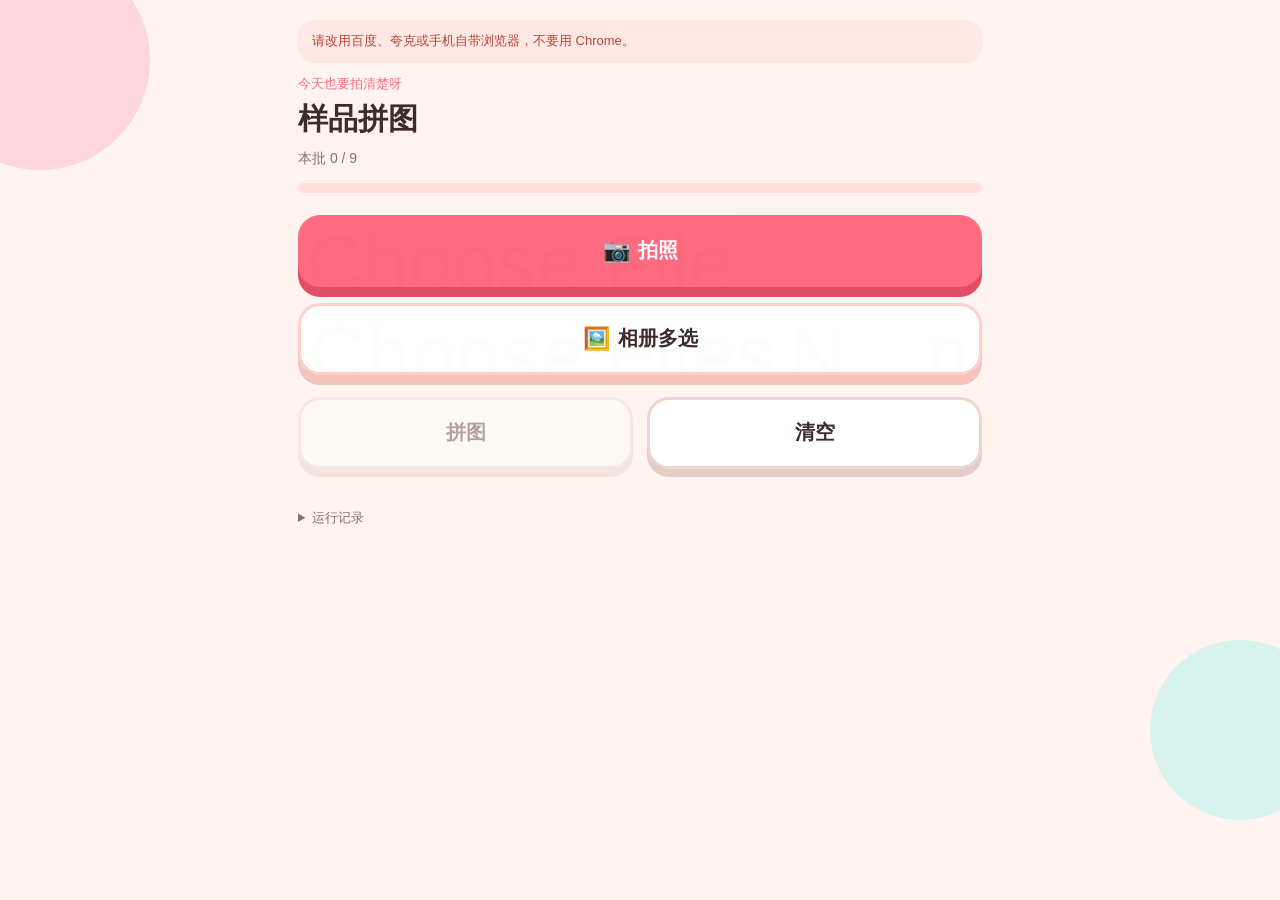
==== web/index.html @ 091aefc1 "换成浅色大按钮界面，拉开间距。 Co-authored-by: Cursor <cursoragent@cursor.com>" ====
<!DOCTYPE html>
<html lang="zh-CN">
<head>
    <meta charset="UTF-8">
    <meta name="viewport" content="width=device-width, initial-scale=1, viewport-fit=cover">
    <meta name="apple-mobile-web-app-capable" content="yes">
    <meta name="apple-mobile-web-app-status-bar-style" content="default">
    <meta name="apple-mobile-web-app-title" content="样品拼图">
    <meta name="theme-color" content="#fff4ef">
    <link rel="manifest" href="manifest.webmanifest">
    <link rel="apple-touch-icon" href="icon.png">
    <title>样品拍照拼图</title>
    <link rel="stylesheet" href="app.css?v=cute3">
</head>
<body>
    <div id="wechatBar" class="banner banner-warn" hidden>
        请勿在微信内拍照。苹果选「在 Safari 中打开」，安卓用百度浏览器。
    </div>
    <div id="chromeBar" class="banner banner-warn" hidden>
        请改用百度、夸克或手机自带浏览器，不要用 Chrome。
    </div>
    <div id="iosBar" class="banner banner-info" hidden>
        点底部分享 → 添加到主屏幕，以后直接从桌面打开。
    </div>

    <header class="top">
        <p class="eyebrow">今天也要拍清楚呀</p>
        <h1>样品拼图</h1>
        <p id="statusText" class="status">本批 0 / 9</p>
        <div id="progressBar" class="progress"><i id="progressFill"></i></div>
    </header>

    <section id="homeView">
        <div class="hero-btns">
            <label class="btn-main file-btn">
                <span class="btn-emoji">📷</span>
                <span>拍照</span>
                <input id="fileShot" type="file" accept="image/*" capture="environment">
            </label>
            <label class="file-btn file-btn-sub">
                <span class="btn-emoji">🖼️</span>
                <span>相册多选</span>
                <input id="fileAlbum" type="file" accept="image/*" multiple>
            </label>
        </div>
        <div class="btn-row">
            <button id="btnEarlyCollage" class="btn-ghost" type="button" disabled>拼图</button>
            <button id="btnClear" class="btn-ghost" type="button">清空</button>
        </div>
        <div id="thumbList" class="thumb-list"></div>
    </section>

    <section id="editorView" hidden>
        <div class="text-row">
            <input id="textInput" type="text" inputmode="text" placeholder="型号，例如 20X-E1">
        </div>
        <div class="editor-tools">
            <button id="toolText" data-tool="text" type="button">文字</button>
            <button id="toolArrow" data-tool="arrow" type="button">箭头</button>
            <button id="toolCircle" data-tool="circle" type="button">圆圈</button>
            <button id="btnUndo" type="button">撤销</button>
        </div>
        <div id="colorRow" class="color-row">
            <button class="color-dot is-active" data-color="#ff4d4f" style="background:#ff4d4f" type="button"></button>
            <button class="color-dot" data-color="#ffffff" style="background:#ffffff" type="button"></button>
            <button class="color-dot" data-color="#ffd666" style="background:#ffd666" type="button"></button>
        </div>
        <div class="editor-wrap">
            <canvas id="editorCanvas"></canvas>
        </div>
        <div class="btn-row sticky-actions">
            <button id="btnSaveEdit" class="btn-ok" type="button">完成</button>
            <button id="btnCancelEdit" class="btn-ghost" type="button">跳过</button>
        </div>
    </section>

    <section id="collageView" hidden>
        <img id="collagePreview" class="collage-preview" alt="拼图预览">
        <div class="btn-row">
            <button id="btnSaveCollage" class="btn-ok" type="button">保存拼图</button>
            <button id="btnBackHome" class="btn-ghost" type="button">返回</button>
        </div>
    </section>

    <div id="saveSheet" class="save-sheet" hidden>
        <p id="saveSheetHint" class="hint"></p>
        <img id="saveSheetImg" class="collage-preview" alt="待保存图片">
        <div class="btn-row">
            <button id="btnCloseSheet" class="btn-ok" type="button">关闭</button>
        </div>
    </div>

    <details class="log-wrap">
        <summary>运行记录</summary>
        <div id="logBox" class="log-box"></div>
    </details>

    <div id="toast" class="toast" hidden></div>

    <script src="js/config.js"></script>
    <script src="js/storage.js"></script>
    <script src="js/save.js"></script>
    <script src="js/collage.js"></script>
    <script src="js/editor.js"></script>
    <script src="js/main.js"></script>
</body>
</html>
---- web/app.css ----
/* 浅色可爱风：大按钮、拉开间距，不铺满黑底 */
:root {
    --bg: #fff4ef;
    --card: #ffffff;
    --text: #3d2c2a;
    --muted: #8a706b;
    --accent: #ff6b81;
    --accent-2: #ff9f43;
    --ok: #2ec4a3;
    --line: #f0d8d2;
}

* {
    box-sizing: border-box;
}

html,
body {
    margin: 0;
    padding: 0;
    background-color: #fff4ef;
    color: var(--text);
    font-family: -apple-system, BlinkMacSystemFont, "PingFang SC", "Hiragino Sans GB",
        "Microsoft YaHei", "Noto Sans SC", sans-serif;
}

body {
    max-width: 720px;
    margin: 0 auto;
    min-height: 100vh;
    padding: 20px 18px 36px;
    position: relative;
}

body::before,
body::after {
    content: "";
    position: fixed;
    z-index: 0;
    pointer-events: none;
    border-radius: 50%;
}

body::before {
    width: 220px;
    height: 220px;
    left: -70px;
    top: -50px;
    background: #ffd6de;
}

body::after {
    width: 180px;
    height: 180px;
    right: -50px;
    bottom: 80px;
    background: #d8f3ee;
}

.banner,
.top,
section,
.log-wrap,
.save-sheet {
    position: relative;
    z-index: 1;
}

.banner {
    padding: 12px 14px;
    border-radius: 16px;
    margin-bottom: 12px;
    font-size: 13px;
    line-height: 1.45;
}

.banner-warn {
    background: #ffe8e4;
    color: #b5453a;
}

.banner-info {
    background: #e7f3ff;
    color: #2a628f;
}

.top {
    margin: 8px 0 22px;
}

.eyebrow {
    margin: 0 0 6px;
    color: var(--accent);
    font-size: 13px;
}

h1 {
    font-size: 30px;
    margin: 0 0 8px;
    font-weight: 800;
}

.status,
.hint {
    color: var(--muted);
    font-size: 14px;
    line-height: 1.5;
    margin: 0;
}

.progress {
    margin-top: 14px;
    height: 10px;
    border-radius: 99px;
    background: #ffe1d8;
    overflow: hidden;
}

.progress i {
    display: block;
    height: 100%;
    width: 0;
    border-radius: 99px;
    background: #ff6b81;
}

.hero-btns {
    display: flex;
    flex-direction: column;
    gap: 16px;
    margin: 0 0 22px;
}

.btn-row {
    display: flex;
    gap: 14px;
    margin: 0 0 22px;
}

.file-btn,
button {
    display: flex;
    align-items: center;
    justify-content: center;
    gap: 8px;
    min-height: 72px;
    border: 0;
    border-radius: 22px;
    font-size: 20px;
    font-weight: 700;
    color: var(--text);
    background: var(--card);
    touch-action: manipulation;
}

.file-btn {
    position: relative;
    overflow: hidden;
}

.file-btn input {
    position: absolute;
    left: 0;
    top: 0;
    width: 100%;
    height: 100%;
    opacity: 0.01;
    font-size: 80px;
}

.btn-emoji {
    font-size: 22px;
}

button:disabled {
    opacity: 0.4;
}

.btn-main {
    color: #fff;
    background: #ff6b81;
    box-shadow: 0 10px 0 #e24e64;
}

.file-btn-sub {
    background: #fff;
    border: 3px solid #ffd0c8;
    box-shadow: 0 10px 0 #f3c4bb;
}

.btn-ok {
    color: #fff;
    background: #2ec4a3;
    box-shadow: 0 8px 0 #1fa888;
    flex: 1;
}

.btn-ghost {
    flex: 1;
    background: #fff;
    border: 3px solid #ead7d2;
    box-shadow: 0 8px 0 #e2cdc7;
}

.thumb-list {
    display: grid;
    grid-template-columns: repeat(3, 1fr);
    gap: 12px;
}

.thumb-card {
    position: relative;
    background: #fff;
    border-radius: 18px;
    overflow: hidden;
    border: 3px solid #ffe1d8;
}

.thumb-card img {
    width: 100%;
    aspect-ratio: 3 / 4;
    object-fit: cover;
    display: block;
}

.thumb-cap {
    font-size: 12px;
    padding: 8px;
    color: var(--text);
    white-space: nowrap;
    overflow: hidden;
    text-overflow: ellipsis;
}

.thumb-del {
    position: absolute;
    top: 6px;
    right: 6px;
    min-height: 32px;
    padding: 0 10px;
    font-size: 13px;
    border-radius: 12px;
    background: #fff;
    box-shadow: none;
}

.log-wrap {
    margin-top: 10px;
    color: var(--muted);
    font-size: 13px;
}

.log-wrap summary {
    cursor: pointer;
    padding: 8px 0;
}

.log-box {
    background: #fff;
    border: 2px solid var(--line);
    border-radius: 16px;
    max-height: 140px;
    overflow: auto;
    padding: 10px 12px;
    font-size: 12px;
    color: #6d5a56;
    line-height: 1.45;
}

.editor-tools,
.color-row,
.text-row {
    display: flex;
    flex-wrap: wrap;
    gap: 10px;
    margin: 0 0 14px;
}

.editor-tools button {
    flex: 1 1 22%;
    min-height: 52px;
    font-size: 16px;
    box-shadow: none;
    border: 2px solid #ead7d2;
}

.text-row input {
    flex: 1 1 160px;
    min-height: 56px;
    border-radius: 18px;
    border: 3px solid #ffd0c8;
    background: #fff;
    color: var(--text);
    font-size: 18px;
    padding: 0 14px;
}

.text-row.is-disabled {
    opacity: 0.45;
}

.editor-wrap {
    background: #fff;
    border-radius: 22px;
    display: flex;
    justify-content: center;
    overflow: auto;
    touch-action: none;
    border: 3px solid #ffe1d8;
}

#editorCanvas {
    display: block;
    max-width: 100%;
}

.is-active {
    outline: 3px solid #ff6b81;
}

.color-dot {
    width: 42px;
    min-height: 42px;
    border-radius: 50%;
    padding: 0;
    box-shadow: none;
    border: 3px solid #fff;
}

.sticky-actions {
    margin-top: 16px;
}

.collage-preview {
    width: 100%;
    border-radius: 18px;
    background: #fff;
    display: block;
}

.save-sheet {
    position: fixed;
    inset: 0;
    background: rgba(255, 244, 239, 0.96);
    padding: 18px 16px;
    overflow: auto;
    z-index: 20;
}

.toast {
    position: fixed;
    left: 50%;
    bottom: 28px;
    transform: translateX(-50%);
    background: #3d2c2a;
    color: #fff;
    padding: 12px 18px;
    border-radius: 999px;
    font-size: 15px;
    z-index: 30;
    white-space: nowrap;
}

[hidden] {
    display: none !important;
}
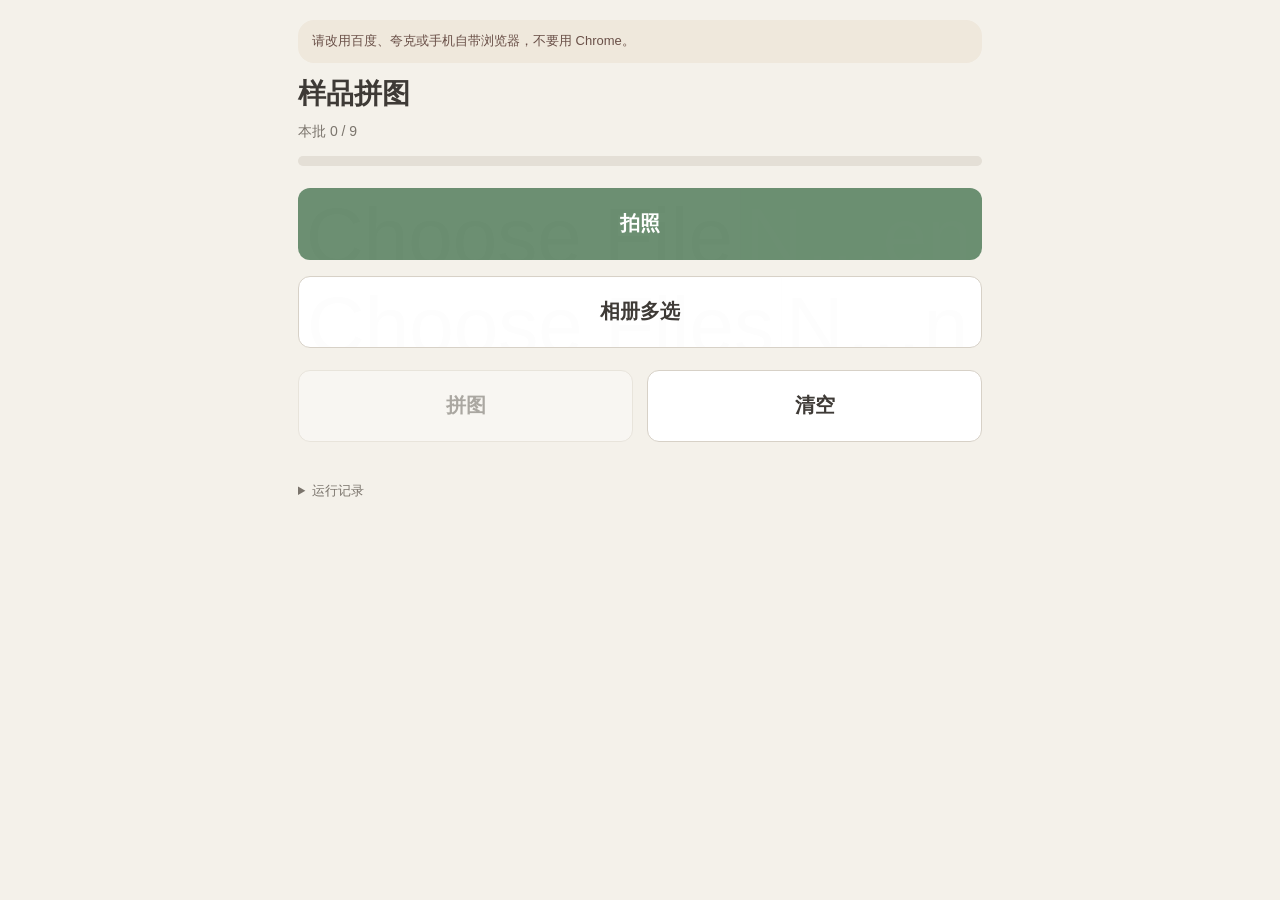
==== commit d552e27b: "相册导入不再下载，界面改为中性色。 Co-authored-by: Cursor <cursoragent@cursor.com>" ====
--- a/web/index.html
+++ b/web/index.html
@@ -6,11 +6,11 @@
     <meta name="apple-mobile-web-app-capable" content="yes">
     <meta name="apple-mobile-web-app-status-bar-style" content="default">
     <meta name="apple-mobile-web-app-title" content="样品拼图">
-    <meta name="theme-color" content="#fff4ef">
+    <meta name="theme-color" content="#f4f1ea">
     <link rel="manifest" href="manifest.webmanifest">
     <link rel="apple-touch-icon" href="icon.png">
     <title>样品拍照拼图</title>
-    <link rel="stylesheet" href="app.css?v=cute3">
+    <link rel="stylesheet" href="app.css?v=muji4">
 </head>
 <body>
     <div id="wechatBar" class="banner banner-warn" hidden>
@@ -24,7 +24,6 @@
     </div>
 
     <header class="top">
-        <p class="eyebrow">今天也要拍清楚呀</p>
         <h1>样品拼图</h1>
         <p id="statusText" class="status">本批 0 / 9</p>
         <div id="progressBar" class="progress"><i id="progressFill"></i></div>
@@ -33,13 +32,11 @@
     <section id="homeView">
         <div class="hero-btns">
             <label class="btn-main file-btn">
-                <span class="btn-emoji">📷</span>
-                <span>拍照</span>
+                拍照
                 <input id="fileShot" type="file" accept="image/*" capture="environment">
             </label>
             <label class="file-btn file-btn-sub">
-                <span class="btn-emoji">🖼️</span>
-                <span>相册多选</span>
+                相册多选
                 <input id="fileAlbum" type="file" accept="image/*" multiple>
             </label>
         </div>
--- a/web/app.css
+++ b/web/app.css
@@ -1,13 +1,12 @@
-/* 浅色可爱风：大按钮、拉开间距，不铺满黑底 */
+/* 中性风：米灰底、鼠尾草绿，大按钮拉开间距 */
 :root {
-    --bg: #fff4ef;
+    --bg: #f4f1ea;
     --card: #ffffff;
-    --text: #3d2c2a;
-    --muted: #8a706b;
-    --accent: #ff6b81;
-    --accent-2: #ff9f43;
-    --ok: #2ec4a3;
-    --line: #f0d8d2;
+    --text: #3e3a36;
+    --muted: #7a746c;
+    --accent: #6b8f71;
+    --ok: #5d7f7a;
+    --line: #e4dfd6;
 }
 
 * {
@@ -18,7 +17,7 @@
 body {
     margin: 0;
     padding: 0;
-    background-color: #fff4ef;
+    background-color: #f4f1ea;
     color: var(--text);
     font-family: -apple-system, BlinkMacSystemFont, "PingFang SC", "Hiragino Sans GB",
         "Microsoft YaHei", "Noto Sans SC", sans-serif;
@@ -30,31 +29,6 @@
     min-height: 100vh;
     padding: 20px 18px 36px;
     position: relative;
-}
-
-body::before,
-body::after {
-    content: "";
-    position: fixed;
-    z-index: 0;
-    pointer-events: none;
-    border-radius: 50%;
-}
-
-body::before {
-    width: 220px;
-    height: 220px;
-    left: -70px;
-    top: -50px;
-    background: #ffd6de;
-}
-
-body::after {
-    width: 180px;
-    height: 180px;
-    right: -50px;
-    bottom: 80px;
-    background: #d8f3ee;
 }
 
 .banner,
@@ -75,29 +49,23 @@
 }
 
 .banner-warn {
-    background: #ffe8e4;
-    color: #b5453a;
+    background: #efe8dc;
+    color: #6a5048;
 }
 
 .banner-info {
-    background: #e7f3ff;
-    color: #2a628f;
+    background: #e6eef0;
+    color: #4d6468;
 }
 
 .top {
     margin: 8px 0 22px;
 }
 
-.eyebrow {
-    margin: 0 0 6px;
-    color: var(--accent);
-    font-size: 13px;
-}
-
 h1 {
-    font-size: 30px;
+    font-size: 28px;
     margin: 0 0 8px;
-    font-weight: 800;
+    font-weight: 600;
 }
 
 .status,
@@ -112,7 +80,7 @@
     margin-top: 14px;
     height: 10px;
     border-radius: 99px;
-    background: #ffe1d8;
+    background: #e4dfd6;
     overflow: hidden;
 }
 
@@ -121,7 +89,7 @@
     height: 100%;
     width: 0;
     border-radius: 99px;
-    background: #ff6b81;
+    background: #6b8f71;
 }
 
 .hero-btns {
@@ -145,9 +113,9 @@
     gap: 8px;
     min-height: 72px;
     border: 0;
-    border-radius: 22px;
+    border-radius: 12px;
     font-size: 20px;
-    font-weight: 700;
+    font-weight: 600;
     color: var(--text);
     background: var(--card);
     touch-action: manipulation;
@@ -168,38 +136,30 @@
     font-size: 80px;
 }
 
-.btn-emoji {
-    font-size: 22px;
-}
-
 button:disabled {
     opacity: 0.4;
 }
 
 .btn-main {
     color: #fff;
-    background: #ff6b81;
-    box-shadow: 0 10px 0 #e24e64;
+    background: #6b8f71;
 }
 
 .file-btn-sub {
     background: #fff;
-    border: 3px solid #ffd0c8;
-    box-shadow: 0 10px 0 #f3c4bb;
+    border: 1px solid #d7d1c7;
 }
 
 .btn-ok {
     color: #fff;
-    background: #2ec4a3;
-    box-shadow: 0 8px 0 #1fa888;
+    background: #5d7f7a;
     flex: 1;
 }
 
 .btn-ghost {
     flex: 1;
     background: #fff;
-    border: 3px solid #ead7d2;
-    box-shadow: 0 8px 0 #e2cdc7;
+    border: 1px solid #d7d1c7;
 }
 
 .thumb-list {
@@ -211,9 +171,9 @@
 .thumb-card {
     position: relative;
     background: #fff;
-    border-radius: 18px;
+    border-radius: 12px;
     overflow: hidden;
-    border: 3px solid #ffe1d8;
+    border: 1px solid #e4dfd6;
 }
 
 .thumb-card img {
@@ -281,14 +241,14 @@
     min-height: 52px;
     font-size: 16px;
     box-shadow: none;
-    border: 2px solid #ead7d2;
+    border: 1px solid #d7d1c7;
 }
 
 .text-row input {
     flex: 1 1 160px;
     min-height: 56px;
-    border-radius: 18px;
-    border: 3px solid #ffd0c8;
+    border-radius: 10px;
+    border: 1px solid #d7d1c7;
     background: #fff;
     color: var(--text);
     font-size: 18px;
@@ -301,12 +261,12 @@
 
 .editor-wrap {
     background: #fff;
-    border-radius: 22px;
+    border-radius: 12px;
     display: flex;
     justify-content: center;
     overflow: auto;
     touch-action: none;
-    border: 3px solid #ffe1d8;
+    border: 1px solid #e4dfd6;
 }
 
 #editorCanvas {
@@ -315,7 +275,7 @@
 }
 
 .is-active {
-    outline: 3px solid #ff6b81;
+    outline: 2px solid #6b8f71;
 }
 
 .color-dot {
@@ -341,7 +301,7 @@
 .save-sheet {
     position: fixed;
     inset: 0;
-    background: rgba(255, 244, 239, 0.96);
+    background: rgba(244, 241, 234, 0.96);
     padding: 18px 16px;
     overflow: auto;
     z-index: 20;
@@ -352,7 +312,7 @@
     left: 50%;
     bottom: 28px;
     transform: translateX(-50%);
-    background: #3d2c2a;
+    background: #3e3a36;
     color: #fff;
     padding: 12px 18px;
     border-radius: 999px;
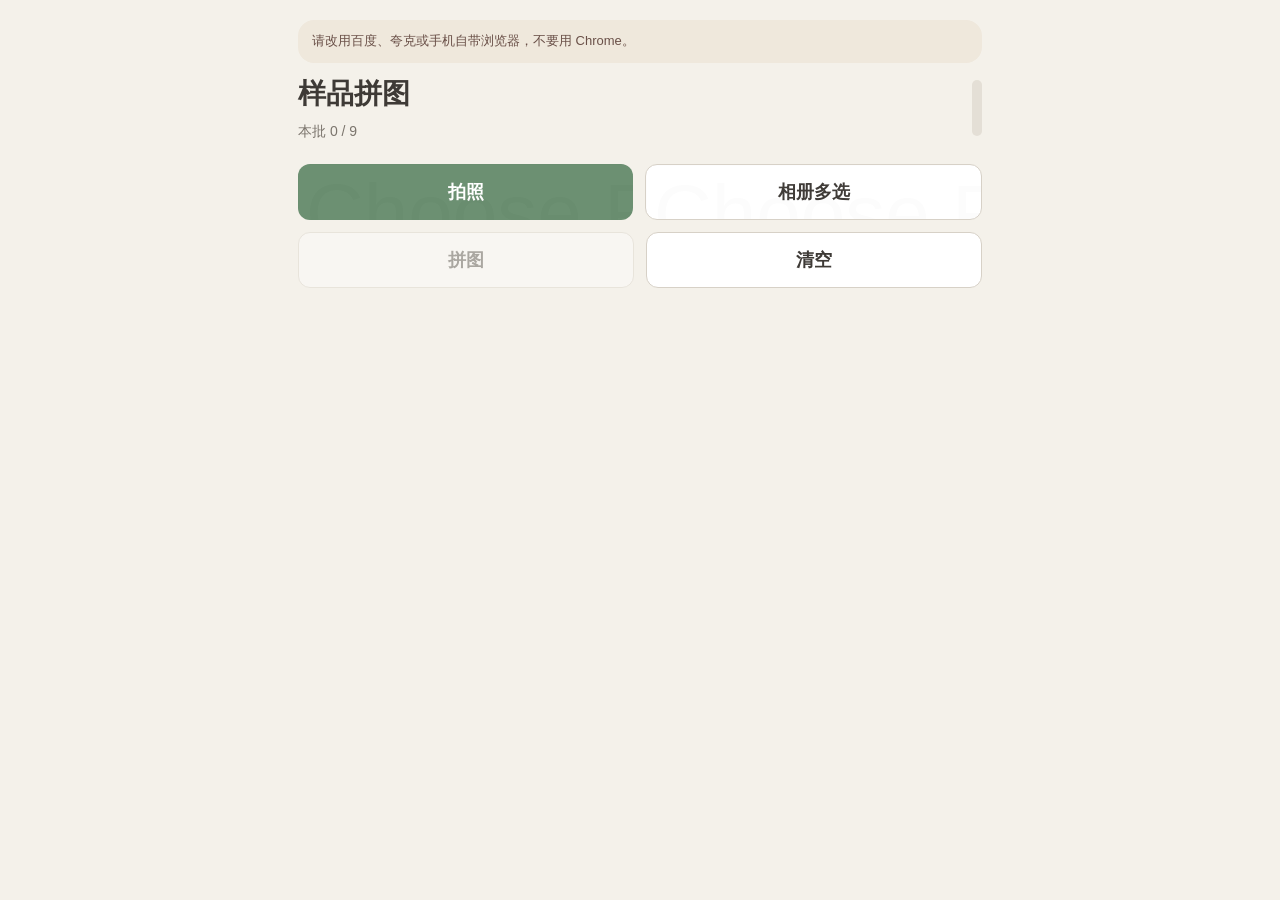
==== commit 7a55851e: "操作区固定顶部，去掉运行记录和删除按钮文字。 Co-authored-by: Cursor <cursoragent@cursor.com>" ====
--- a/web/index.html
+++ b/web/index.html
@@ -10,7 +10,7 @@
     <link rel="manifest" href="manifest.webmanifest">
     <link rel="apple-touch-icon" href="icon.png">
     <title>样品拍照拼图</title>
-    <link rel="stylesheet" href="app.css?v=muji4">
+    <link rel="stylesheet" href="app.css?v=dock6">
 </head>
 <body>
     <div id="wechatBar" class="banner banner-warn" hidden>
@@ -23,53 +23,65 @@
         点底部分享 → 添加到主屏幕，以后直接从桌面打开。
     </div>
 
-    <header class="top">
-        <h1>样品拼图</h1>
-        <p id="statusText" class="status">本批 0 / 9</p>
-        <div id="progressBar" class="progress"><i id="progressFill"></i></div>
-    </header>
+    <div class="dock">
+        <header class="top">
+            <div class="top-row">
+                <div>
+                    <h1>样品拼图</h1>
+                    <p id="statusText" class="status">本批 0 / 9</p>
+                </div>
+                <div id="progressBar" class="progress-side" aria-hidden="true"><i id="progressFill"></i></div>
+            </div>
+        </header>
 
-    <section id="homeView">
-        <div class="hero-btns">
-            <label class="btn-main file-btn">
-                拍照
-                <input id="fileShot" type="file" accept="image/*" capture="environment">
-            </label>
-            <label class="file-btn file-btn-sub">
-                相册多选
-                <input id="fileAlbum" type="file" accept="image/*" multiple>
-            </label>
-        </div>
-        <div class="btn-row">
-            <button id="btnEarlyCollage" class="btn-ghost" type="button" disabled>拼图</button>
-            <button id="btnClear" class="btn-ghost" type="button">清空</button>
-        </div>
+        <section id="homeView">
+            <div class="hero-btns">
+                <label class="btn-main file-btn">
+                    拍照
+                    <input id="fileShot" type="file" accept="image/*" capture="environment">
+                </label>
+                <label class="file-btn file-btn-sub">
+                    相册多选
+                    <input id="fileAlbum" type="file" accept="image/*" multiple>
+                </label>
+            </div>
+            <div class="btn-row">
+                <button id="btnEarlyCollage" class="btn-ghost" type="button" disabled>拼图</button>
+                <button id="btnClear" class="btn-ghost" type="button">清空</button>
+            </div>
+        </section>
+
+        <section id="editorView" hidden>
+            <div class="text-row">
+                <input id="textInput" type="text" inputmode="text" placeholder="型号，例如 20X-E1">
+            </div>
+            <div class="editor-tools">
+                <button id="toolText" data-tool="text" type="button">文字</button>
+                <button id="toolArrow" data-tool="arrow" type="button">箭头</button>
+                <button id="toolCircle" data-tool="circle" type="button">圆圈</button>
+                <button id="btnUndo" type="button">撤销</button>
+            </div>
+            <div id="colorRow" class="color-row">
+                <button class="color-dot is-active" data-color="#ff4d4f" style="background:#ff4d4f" type="button"></button>
+                <button class="color-dot" data-color="#ffffff" style="background:#ffffff" type="button"></button>
+                <button class="color-dot" data-color="#ffd666" style="background:#ffd666" type="button"></button>
+            </div>
+            <div class="btn-row sticky-actions">
+                <button id="btnSaveEdit" class="btn-ok" type="button">完成</button>
+                <button id="btnCancelEdit" class="btn-ghost" type="button">跳过</button>
+            </div>
+        </section>
+    </div>
+
+    <section id="homeThumbs">
         <div id="thumbList" class="thumb-list"></div>
     </section>
 
-    <section id="editorView" hidden>
-        <div class="text-row">
-            <input id="textInput" type="text" inputmode="text" placeholder="型号，例如 20X-E1">
-        </div>
-        <div class="editor-tools">
-            <button id="toolText" data-tool="text" type="button">文字</button>
-            <button id="toolArrow" data-tool="arrow" type="button">箭头</button>
-            <button id="toolCircle" data-tool="circle" type="button">圆圈</button>
-            <button id="btnUndo" type="button">撤销</button>
-        </div>
-        <div id="colorRow" class="color-row">
-            <button class="color-dot is-active" data-color="#ff4d4f" style="background:#ff4d4f" type="button"></button>
-            <button class="color-dot" data-color="#ffffff" style="background:#ffffff" type="button"></button>
-            <button class="color-dot" data-color="#ffd666" style="background:#ffd666" type="button"></button>
-        </div>
+    <div id="editorCanvasHost" class="editor-canvas-host" hidden>
         <div class="editor-wrap">
             <canvas id="editorCanvas"></canvas>
         </div>
-        <div class="btn-row sticky-actions">
-            <button id="btnSaveEdit" class="btn-ok" type="button">完成</button>
-            <button id="btnCancelEdit" class="btn-ghost" type="button">跳过</button>
-        </div>
-    </section>
+    </div>
 
     <section id="collageView" hidden>
         <img id="collagePreview" class="collage-preview" alt="拼图预览">
@@ -87,11 +99,6 @@
         </div>
     </div>
 
-    <details class="log-wrap">
-        <summary>运行记录</summary>
-        <div id="logBox" class="log-box"></div>
-    </details>
-
     <div id="toast" class="toast" hidden></div>
 
     <script src="js/config.js"></script>
--- a/web/app.css
+++ b/web/app.css
@@ -31,13 +31,42 @@
     position: relative;
 }
 
-.banner,
-.top,
-section,
-.log-wrap,
-.save-sheet {
-    position: relative;
-    z-index: 1;
+.dock {
+    position: sticky;
+    top: 0;
+    z-index: 8;
+    background: #f4f1ea;
+    padding-bottom: 8px;
+}
+
+.top-row {
+    display: flex;
+    align-items: center;
+    gap: 14px;
+}
+
+.top-row > div:first-child {
+    flex: 1;
+}
+
+.progress-side {
+    width: 10px;
+    height: 56px;
+    border-radius: 99px;
+    background: #e4dfd6;
+    overflow: hidden;
+    flex-shrink: 0;
+    display: flex;
+    flex-direction: column;
+    justify-content: flex-end;
+}
+
+.progress-side i {
+    display: block;
+    width: 100%;
+    height: 0;
+    border-radius: 99px;
+    background: #6b8f71;
 }
 
 .banner {
@@ -94,15 +123,15 @@
 
 .hero-btns {
     display: flex;
-    flex-direction: column;
-    gap: 16px;
-    margin: 0 0 22px;
+    flex-direction: row;
+    gap: 12px;
+    margin: 0 0 12px;
 }
 
 .btn-row {
     display: flex;
-    gap: 14px;
-    margin: 0 0 22px;
+    gap: 12px;
+    margin: 0 0 10px;
 }
 
 .file-btn,
@@ -111,10 +140,10 @@
     align-items: center;
     justify-content: center;
     gap: 8px;
-    min-height: 72px;
+    min-height: 56px;
     border: 0;
     border-radius: 12px;
-    font-size: 20px;
+    font-size: 18px;
     font-weight: 600;
     color: var(--text);
     background: var(--card);
@@ -143,11 +172,13 @@
 .btn-main {
     color: #fff;
     background: #6b8f71;
+    flex: 1;
 }
 
 .file-btn-sub {
     background: #fff;
     border: 1px solid #d7d1c7;
+    flex: 1;
 }
 
 .btn-ok {
@@ -181,6 +212,7 @@
     aspect-ratio: 3 / 4;
     object-fit: cover;
     display: block;
+    pointer-events: none;
 }
 
 .thumb-cap {
@@ -196,35 +228,22 @@
     position: absolute;
     top: 6px;
     right: 6px;
-    min-height: 32px;
-    padding: 0 10px;
-    font-size: 13px;
-    border-radius: 12px;
-    background: #fff;
+    width: 28px;
+    min-height: 28px;
+    padding: 0;
+    font-size: 18px;
+    line-height: 1;
+    border-radius: 50%;
+    background: rgba(255, 255, 255, 0.92);
     box-shadow: none;
 }
 
-.log-wrap {
-    margin-top: 10px;
-    color: var(--muted);
-    font-size: 13px;
-}
-
-.log-wrap summary {
-    cursor: pointer;
-    padding: 8px 0;
-}
-
-.log-box {
-    background: #fff;
-    border: 2px solid var(--line);
-    border-radius: 16px;
-    max-height: 140px;
-    overflow: auto;
-    padding: 10px 12px;
-    font-size: 12px;
-    color: #6d5a56;
-    line-height: 1.45;
+.editor-canvas-host {
+    margin-top: 6px;
+}
+
+#editorCanvas {
+    max-height: 46vh;
 }
 
 .editor-tools,
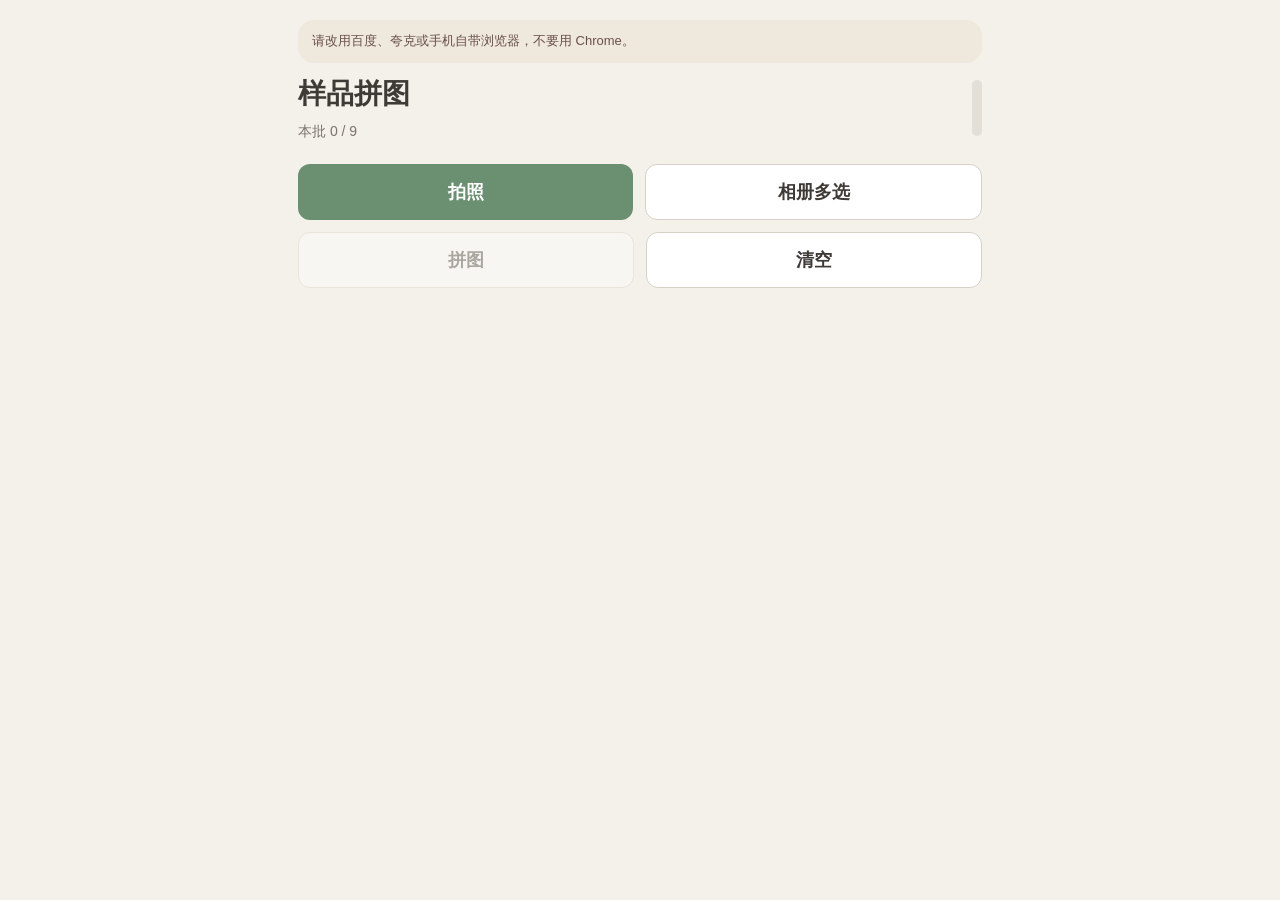
==== commit ff9f1998: "降低单张照片画质和内存占用。 Co-authored-by: Cursor <cursoragent@cursor.com>" ====
--- a/web/index.html
+++ b/web/index.html
@@ -10,7 +10,7 @@
     <link rel="manifest" href="manifest.webmanifest">
     <link rel="apple-touch-icon" href="icon.png">
     <title>样品拍照拼图</title>
-    <link rel="stylesheet" href="app.css?v=dock6">
+    <link rel="stylesheet" href="app.css?v=fix14">
 </head>
 <body>
     <div id="wechatBar" class="banner banner-warn" hidden>
@@ -84,11 +84,12 @@
     </div>
 
     <section id="collageView" hidden>
-        <img id="collagePreview" class="collage-preview" alt="拼图预览">
         <div class="btn-row">
             <button id="btnSaveCollage" class="btn-ok" type="button">保存拼图</button>
             <button id="btnBackHome" class="btn-ghost" type="button">返回</button>
         </div>
+        <p id="collageCount" class="status">本页 0 张</p>
+        <img id="collagePreview" class="collage-preview" alt="拼图预览">
     </section>
 
     <div id="saveSheet" class="save-sheet" hidden>
@@ -101,11 +102,11 @@
 
     <div id="toast" class="toast" hidden></div>
 
-    <script src="js/config.js"></script>
-    <script src="js/storage.js"></script>
-    <script src="js/save.js"></script>
-    <script src="js/collage.js"></script>
-    <script src="js/editor.js"></script>
-    <script src="js/main.js"></script>
+    <script src="js/config.js?v=fix14"></script>
+    <script src="js/storage.js?v=fix14"></script>
+    <script src="js/save.js?v=fix14"></script>
+    <script src="js/collage.js?v=fix14"></script>
+    <script src="js/editor.js?v=fix14"></script>
+    <script src="js/main.js?v=fix14"></script>
 </body>
 </html>
--- a/web/app.css
+++ b/web/app.css
@@ -153,6 +153,7 @@
 .file-btn {
     position: relative;
     overflow: hidden;
+    cursor: pointer;
 }
 
 .file-btn input {
@@ -161,8 +162,12 @@
     top: 0;
     width: 100%;
     height: 100%;
-    opacity: 0.01;
-    font-size: 80px;
+    margin: 0;
+    padding: 0;
+    opacity: 0;
+    font-size: 16px;
+    cursor: pointer;
+    z-index: 2;
 }
 
 button:disabled {
@@ -311,10 +316,15 @@
 }
 
 .collage-preview {
-    width: 100%;
+    display: block;
+    width: auto;
+    height: auto;
+    max-width: 100%;
+    max-height: 70vh;
+    object-fit: contain;
+    margin: 0 auto;
     border-radius: 18px;
     background: #fff;
-    display: block;
 }
 
 .save-sheet {
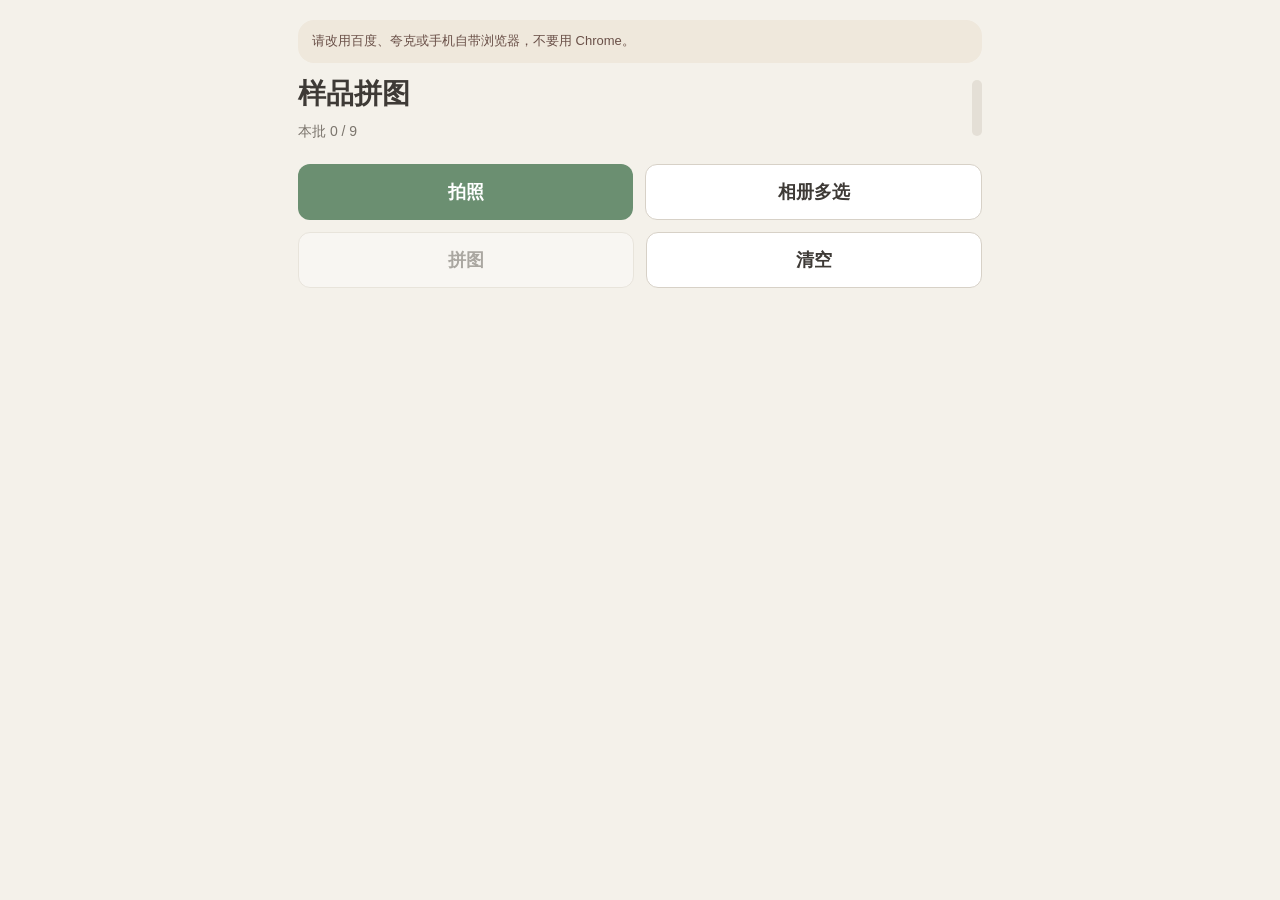
==== commit 82982f3e: "恢复苹果一次保存拼图和全部单图。 Co-authored-by: Cursor <cursoragent@cursor.com>" ====
--- a/web/index.html
+++ b/web/index.html
@@ -10,7 +10,7 @@
     <link rel="manifest" href="manifest.webmanifest">
     <link rel="apple-touch-icon" href="icon.png">
     <title>样品拍照拼图</title>
-    <link rel="stylesheet" href="app.css?v=fix14">
+    <link rel="stylesheet" href="app.css?v=fix15">
 </head>
 <body>
     <div id="wechatBar" class="banner banner-warn" hidden>
@@ -102,11 +102,11 @@
 
     <div id="toast" class="toast" hidden></div>
 
-    <script src="js/config.js?v=fix14"></script>
-    <script src="js/storage.js?v=fix14"></script>
-    <script src="js/save.js?v=fix14"></script>
-    <script src="js/collage.js?v=fix14"></script>
-    <script src="js/editor.js?v=fix14"></script>
-    <script src="js/main.js?v=fix14"></script>
+    <script src="js/config.js?v=fix15"></script>
+    <script src="js/storage.js?v=fix15"></script>
+    <script src="js/save.js?v=fix15"></script>
+    <script src="js/collage.js?v=fix15"></script>
+    <script src="js/editor.js?v=fix15"></script>
+    <script src="js/main.js?v=fix15"></script>
 </body>
 </html>
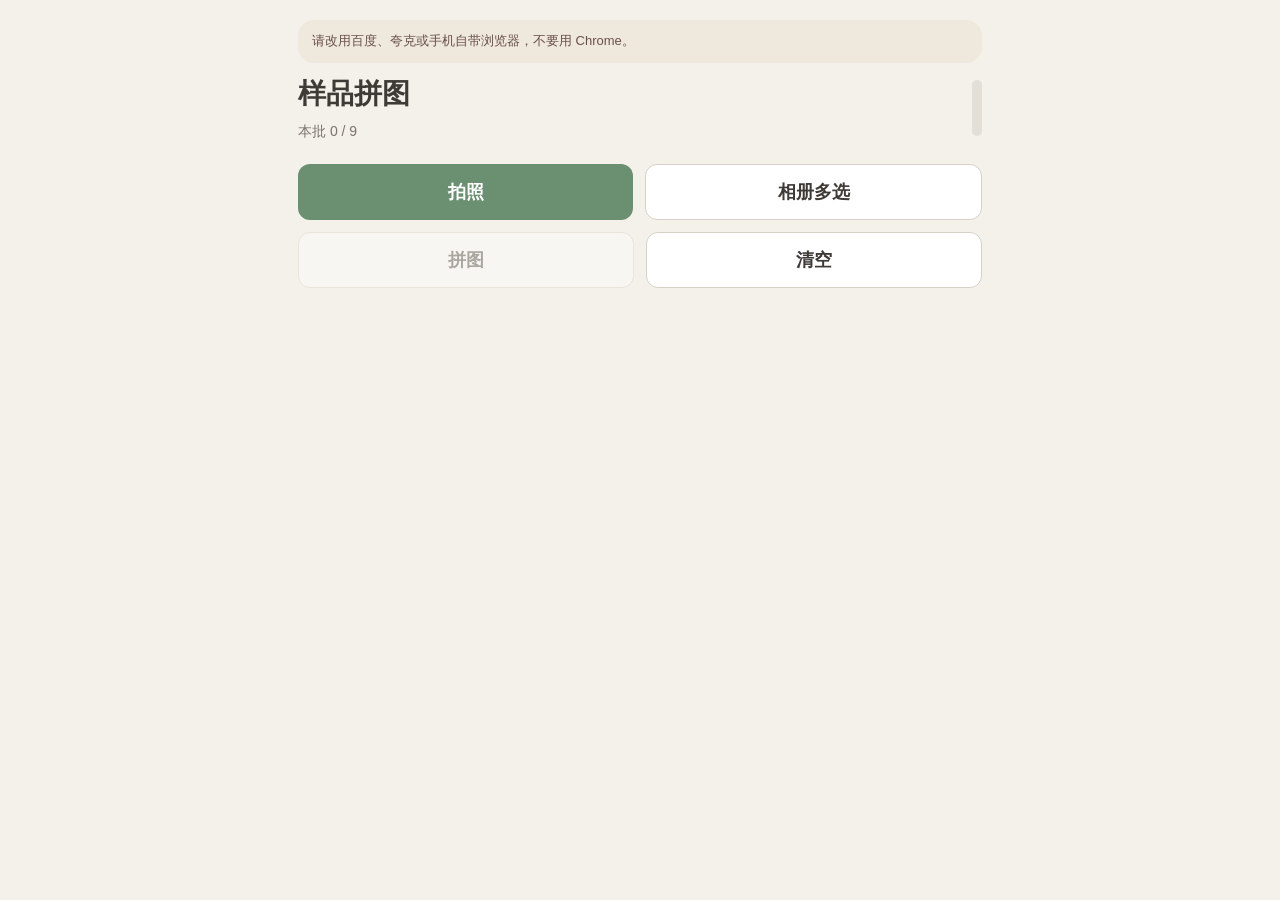
==== commit 9f92e701: "安卓也改成一键保存，苹果分享不受影响。 Co-authored-by: Cursor <cursoragent@cursor.com>" ====
--- a/web/index.html
+++ b/web/index.html
@@ -10,7 +10,7 @@
     <link rel="manifest" href="manifest.webmanifest">
     <link rel="apple-touch-icon" href="icon.png">
     <title>样品拍照拼图</title>
-    <link rel="stylesheet" href="app.css?v=fix15">
+    <link rel="stylesheet" href="app.css?v=fix16">
 </head>
 <body>
     <div id="wechatBar" class="banner banner-warn" hidden>
@@ -102,11 +102,12 @@
 
     <div id="toast" class="toast" hidden></div>
 
-    <script src="js/config.js?v=fix15"></script>
-    <script src="js/storage.js?v=fix15"></script>
-    <script src="js/save.js?v=fix15"></script>
-    <script src="js/collage.js?v=fix15"></script>
-    <script src="js/editor.js?v=fix15"></script>
-    <script src="js/main.js?v=fix15"></script>
+    <script src="js/config.js?v=fix16"></script>
+    <script src="js/storage.js?v=fix16"></script>
+    <script src="js/zip.js?v=fix16"></script>
+    <script src="js/save.js?v=fix16"></script>
+    <script src="js/collage.js?v=fix16"></script>
+    <script src="js/editor.js?v=fix16"></script>
+    <script src="js/main.js?v=fix16"></script>
 </body>
 </html>
